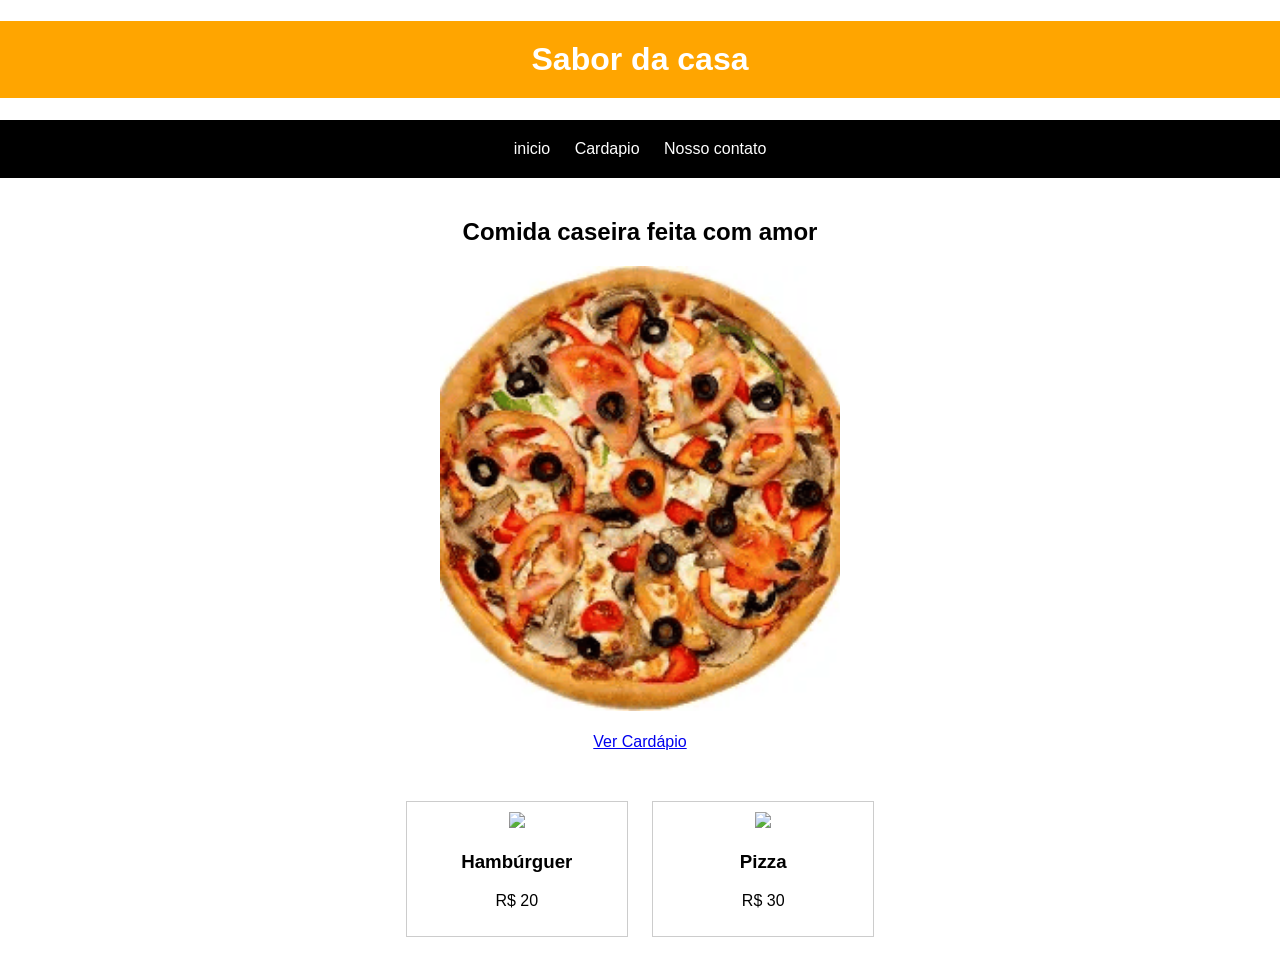
==== index.html @ 435fc665 "Add files via upload" ====
<!DOCTYPE html>
<html lang="pt-br">
<head>
    <meta charset="UTF-8">
     <link rel="stylesheet" href="style.css">
      <title>Sabor  da casa</title>
      <link rel="icon" href="pizza.png">
</head>


    <body>
        <h1 class="titulo">Sabor da casa </h1>

        <div class="menu">

            <a href="index.html">inicio</a>
            <a href="cardapio.html">Cardapio</a>
            <a href="contato.html">Nosso contato</a>
        </div>

          <div class="conteudo">
    <h2>Comida caseira feita com amor</h2>

    <img src="pizza.png" width="400">

    <br><br>

    <a href="cardapio.html">Ver Cardápio</a>
    </div>
<div class="conteudo">

<div class="card">
    <img src="hamburguer.jpg">
    <h3>Hambúrguer</h3>
    <p>R$ 20</p>
</div>

<div class="card">
    <img src="pizza.jpg">
    <h3>Pizza</h3>
    <p>R$ 30</p>
</div>

</div>
    
    </body>
</html>
---- style.css ----
body {
    margin: 0;
    font-family: Arial;
    background-color: #fff;
}

 .titulo {

      text-align: center;
      background-color: orange;
      color:white;
      padding: 20px;

     }


     .menu {

        text-align: center;
        background-color: black;
        padding: 20px;

     }

     .menu a {

         color:white;
         margin:10px;
         text-decoration: none;


     }


     .conteudo {


         text-align: center;
         padding: 20px;

     }

      .card {


          border: 1px  solid #ccc;
          width: 200px;
           display: inline-block;
           margin: 10px;
           padding: 10px;
      }

      .card img {

         width: 100%;
      }
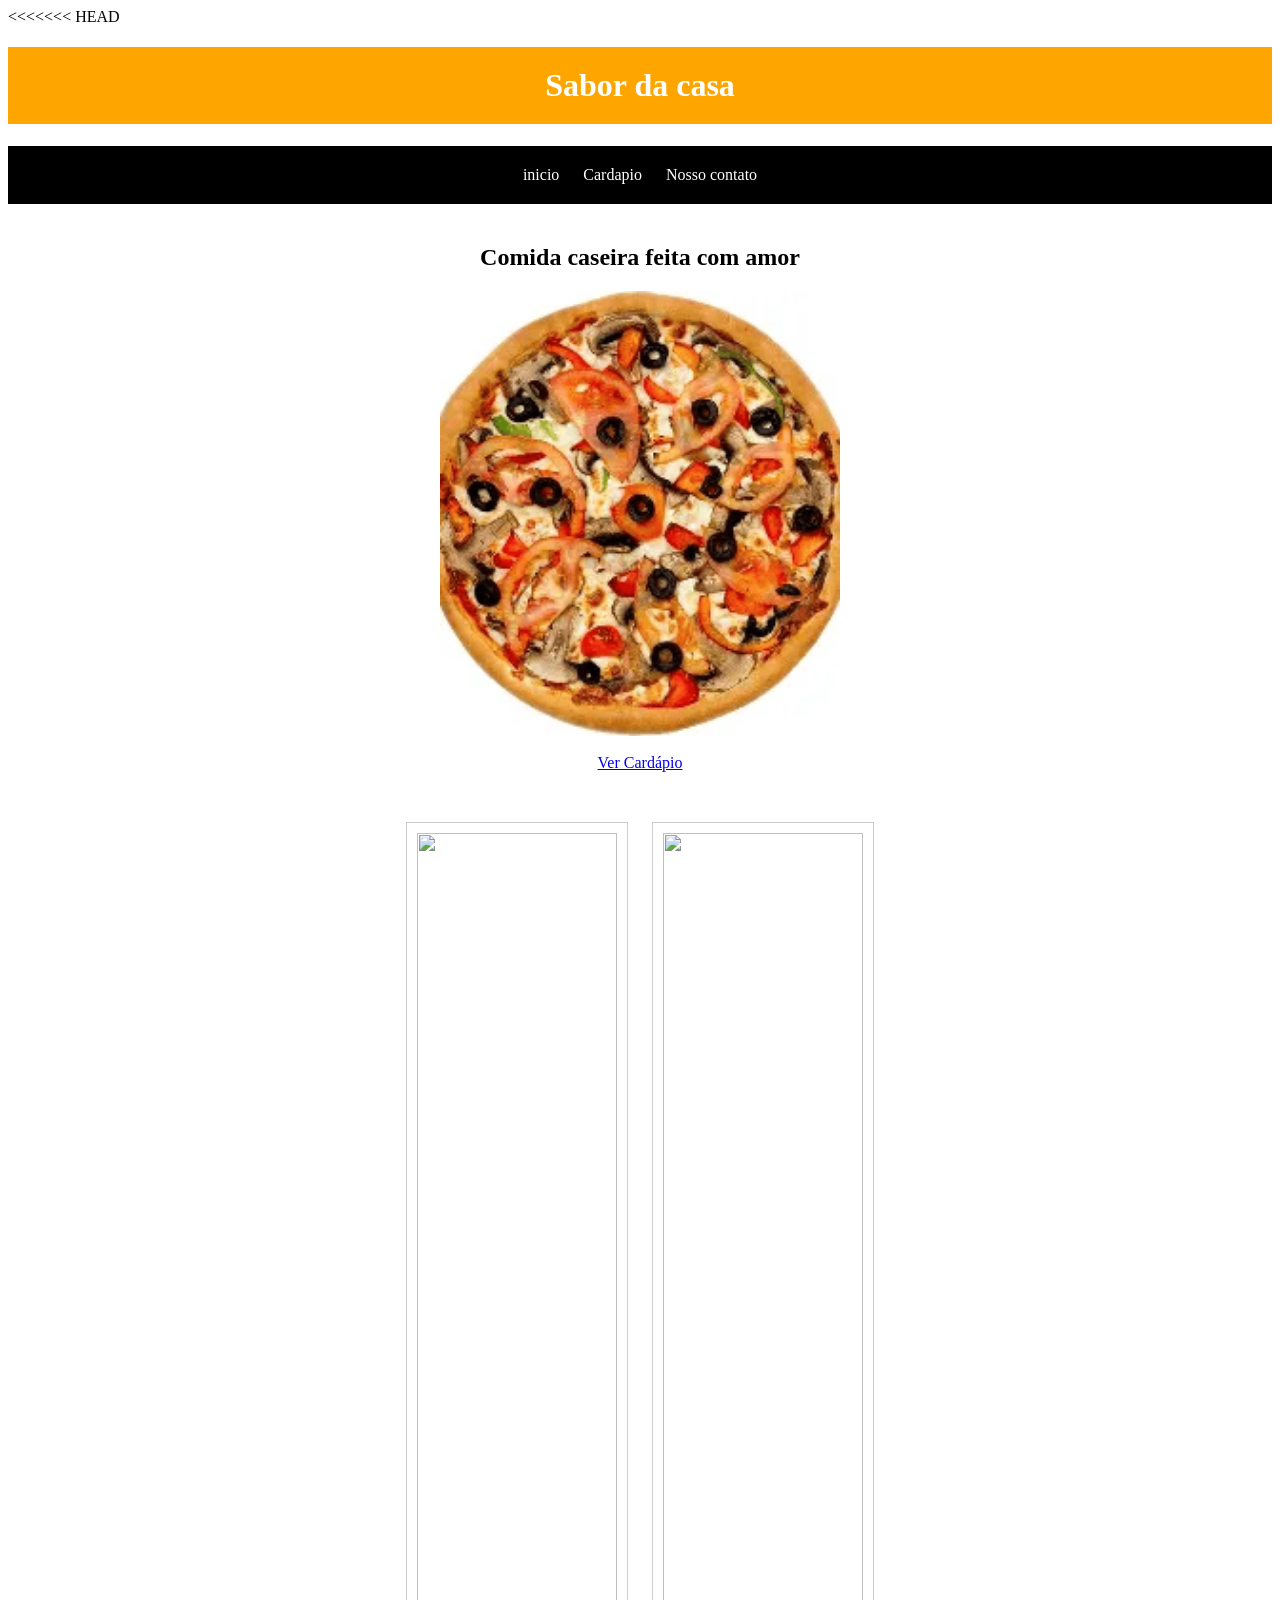
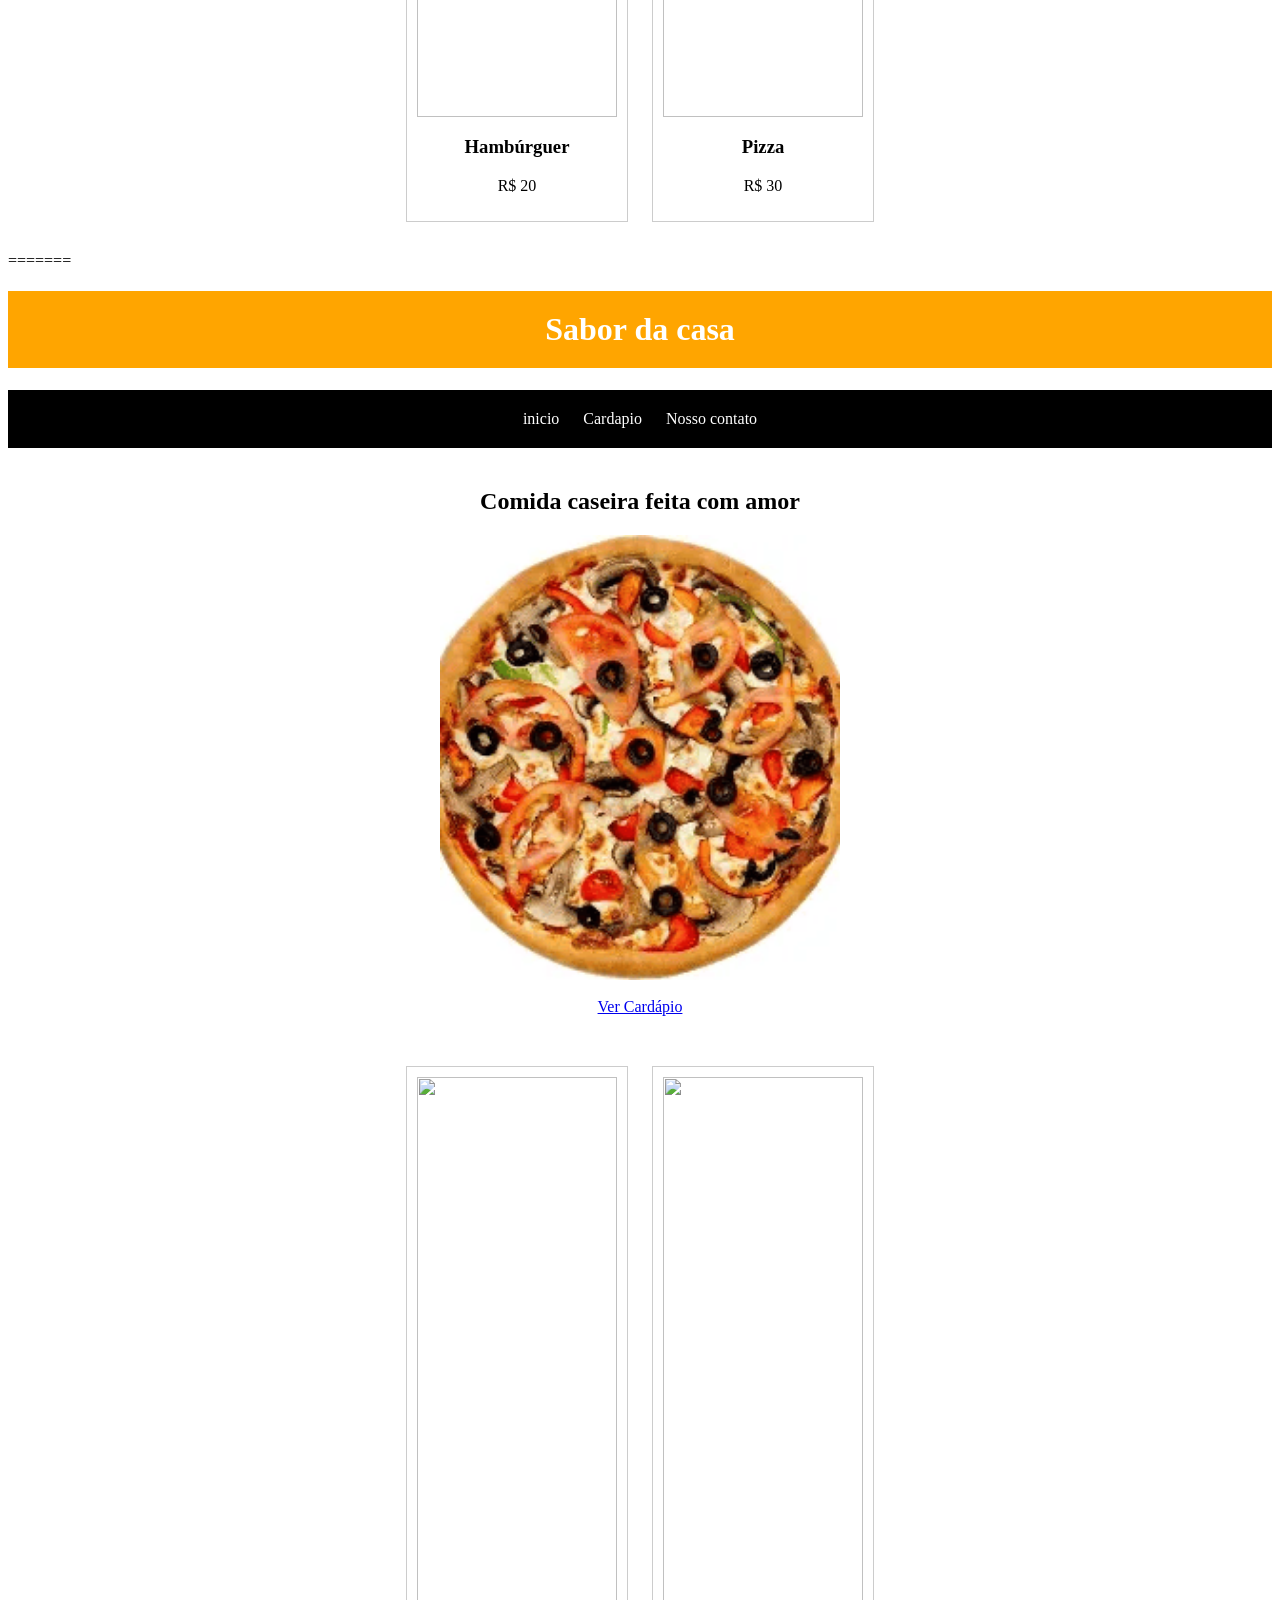
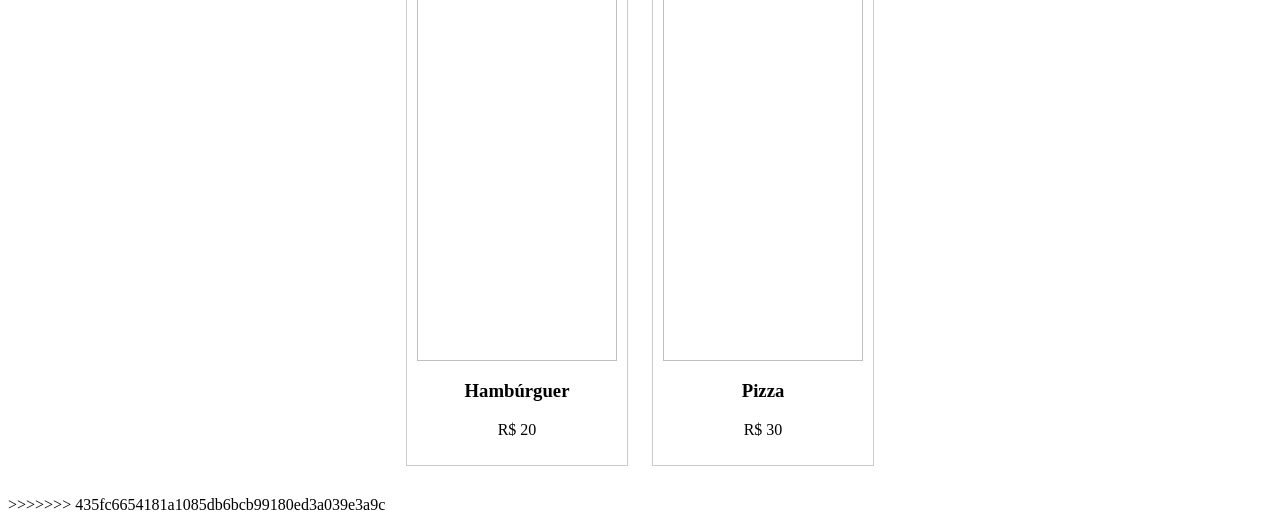
==== commit 09584d83: "resolvendo conflitos" ====
--- a/index.html
+++ b/index.html
@@ -1,47 +1,96 @@
-<!DOCTYPE html>
-<html lang="pt-br">
-<head>
-    <meta charset="UTF-8">
-     <link rel="stylesheet" href="style.css">
-      <title>Sabor  da casa</title>
-      <link rel="icon" href="pizza.png">
-</head>
-
-
-    <body>
-        <h1 class="titulo">Sabor da casa </h1>
-
-        <div class="menu">
-
-            <a href="index.html">inicio</a>
-            <a href="cardapio.html">Cardapio</a>
-            <a href="contato.html">Nosso contato</a>
-        </div>
-
-          <div class="conteudo">
-    <h2>Comida caseira feita com amor</h2>
-
-    <img src="pizza.png" width="400">
-
-    <br><br>
-
-    <a href="cardapio.html">Ver Cardápio</a>
-    </div>
-<div class="conteudo">
-
-<div class="card">
-    <img src="hamburguer.jpg">
-    <h3>Hambúrguer</h3>
-    <p>R$ 20</p>
-</div>
-
-<div class="card">
-    <img src="pizza.jpg">
-    <h3>Pizza</h3>
-    <p>R$ 30</p>
-</div>
-
-</div>
-    
-    </body>
+<<<<<<< HEAD
+<!DOCTYPE html>
+<html lang="pt-br">
+<head>
+    <meta charset="UTF-8">
+     <link rel="stylesheet" href="style.css">
+      <title>Sabor  da casa</title>
+      <link rel="icon" href="pizza.png">
+</head>
+
+
+    <body>
+        <h1 class="titulo">Sabor da casa </h1>
+
+        <div class="menu">
+
+            <a href="index.html">inicio</a>
+            <a href="cardapio.html">Cardapio</a>
+            <a href="contato.html">Nosso contato</a>
+        </div>
+
+          <div class="conteudo">
+    <h2>Comida caseira feita com amor</h2>
+
+    <img src="pizza.png" width="400">
+
+    <br><br>
+
+    <a href="cardapio.html">Ver Cardápio</a>
+    </div>
+<div class="conteudo">
+
+<div class="card">
+    <img src="hamburguer.jpg">
+    <h3>Hambúrguer</h3>
+    <p>R$ 20</p>
+</div>
+
+<div class="card">
+    <img src="pizza.jpg">
+    <h3>Pizza</h3>
+    <p>R$ 30</p>
+</div>
+
+</div>
+    
+    </body>
+=======
+<!DOCTYPE html>
+<html lang="pt-br">
+<head>
+    <meta charset="UTF-8">
+     <link rel="stylesheet" href="style.css">
+      <title>Sabor  da casa</title>
+      <link rel="icon" href="pizza.png">
+</head>
+
+
+    <body>
+        <h1 class="titulo">Sabor da casa </h1>
+
+        <div class="menu">
+
+            <a href="index.html">inicio</a>
+            <a href="cardapio.html">Cardapio</a>
+            <a href="contato.html">Nosso contato</a>
+        </div>
+
+          <div class="conteudo">
+    <h2>Comida caseira feita com amor</h2>
+
+    <img src="pizza.png" width="400">
+
+    <br><br>
+
+    <a href="cardapio.html">Ver Cardápio</a>
+    </div>
+<div class="conteudo">
+
+<div class="card">
+    <img src="hamburguer.jpg">
+    <h3>Hambúrguer</h3>
+    <p>R$ 20</p>
+</div>
+
+<div class="card">
+    <img src="pizza.jpg">
+    <h3>Pizza</h3>
+    <p>R$ 30</p>
+</div>
+
+</div>
+    
+    </body>
+>>>>>>> 435fc6654181a1085db6bcb99180ed3a039e3a9c
 </html>
--- a/style.css
+++ b/style.css
@@ -1,56 +1,118 @@
-body {
-    margin: 0;
-    font-family: Arial;
-    background-color: #fff;
-}
-
- .titulo {
-
-      text-align: center;
-      background-color: orange;
-      color:white;
-      padding: 20px;
-
-     }
-
-
-     .menu {
-
-        text-align: center;
-        background-color: black;
-        padding: 20px;
-
-     }
-
-     .menu a {
-
-         color:white;
-         margin:10px;
-         text-decoration: none;
-
-
-     }
-
-
-     .conteudo {
-
-
-         text-align: center;
-         padding: 20px;
-
-     }
-
-      .card {
-
-
-          border: 1px  solid #ccc;
-          width: 200px;
-           display: inline-block;
-           margin: 10px;
-           padding: 10px;
-      }
-
-      .card img {
-
-         width: 100%;
-      }+<<<<<<< HEAD
+body {
+    margin: 0;
+    font-family: Arial;
+    background-color: #fff;
+}
+
+ .titulo {
+
+      text-align: center;
+      background-color: orange;
+      color:white;
+      padding: 20px;
+
+     }
+
+
+     .menu {
+
+        text-align: center;
+        background-color: black;
+        padding: 20px;
+
+     }
+
+     .menu a {
+
+         color:white;
+         margin:10px;
+         text-decoration: none;
+
+
+     }
+
+
+     .conteudo {
+
+
+         text-align: center;
+         padding: 20px;
+
+     }
+
+      .card {
+
+
+          border: 1px  solid #ccc;
+          width: 200px;
+           display: inline-block;
+           margin: 10px;
+           padding: 10px;
+      }
+
+      .card img {
+
+         width: 100%;
+      }
+
+
+      
+=======
+body {
+    margin: 0;
+    font-family: Arial;
+    background-color: #fff;
+}
+
+ .titulo {
+
+      text-align: center;
+      background-color: orange;
+      color:white;
+      padding: 20px;
+
+     }
+
+
+     .menu {
+
+        text-align: center;
+        background-color: black;
+        padding: 20px;
+
+     }
+
+     .menu a {
+
+         color:white;
+         margin:10px;
+         text-decoration: none;
+
+
+     }
+
+
+     .conteudo {
+
+
+         text-align: center;
+         padding: 20px;
+
+     }
+
+      .card {
+
+
+          border: 1px  solid #ccc;
+          width: 200px;
+           display: inline-block;
+           margin: 10px;
+           padding: 10px;
+      }
+
+      .card img {
+
+         width: 100%;
+      }
+>>>>>>> 435fc6654181a1085db6bcb99180ed3a039e3a9c
--- a/style.css
+++ b/style.css
@@ -1,56 +1,118 @@
-body {
-    margin: 0;
-    font-family: Arial;
-    background-color: #fff;
-}
-
- .titulo {
-
-      text-align: center;
-      background-color: orange;
-      color:white;
-      padding: 20px;
-
-     }
-
-
-     .menu {
-
-        text-align: center;
-        background-color: black;
-        padding: 20px;
-
-     }
-
-     .menu a {
-
-         color:white;
-         margin:10px;
-         text-decoration: none;
-
-
-     }
-
-
-     .conteudo {
-
-
-         text-align: center;
-         padding: 20px;
-
-     }
-
-      .card {
-
-
-          border: 1px  solid #ccc;
-          width: 200px;
-           display: inline-block;
-           margin: 10px;
-           padding: 10px;
-      }
-
-      .card img {
-
-         width: 100%;
-      }+<<<<<<< HEAD
+body {
+    margin: 0;
+    font-family: Arial;
+    background-color: #fff;
+}
+
+ .titulo {
+
+      text-align: center;
+      background-color: orange;
+      color:white;
+      padding: 20px;
+
+     }
+
+
+     .menu {
+
+        text-align: center;
+        background-color: black;
+        padding: 20px;
+
+     }
+
+     .menu a {
+
+         color:white;
+         margin:10px;
+         text-decoration: none;
+
+
+     }
+
+
+     .conteudo {
+
+
+         text-align: center;
+         padding: 20px;
+
+     }
+
+      .card {
+
+
+          border: 1px  solid #ccc;
+          width: 200px;
+           display: inline-block;
+           margin: 10px;
+           padding: 10px;
+      }
+
+      .card img {
+
+         width: 100%;
+      }
+
+
+      
+=======
+body {
+    margin: 0;
+    font-family: Arial;
+    background-color: #fff;
+}
+
+ .titulo {
+
+      text-align: center;
+      background-color: orange;
+      color:white;
+      padding: 20px;
+
+     }
+
+
+     .menu {
+
+        text-align: center;
+        background-color: black;
+        padding: 20px;
+
+     }
+
+     .menu a {
+
+         color:white;
+         margin:10px;
+         text-decoration: none;
+
+
+     }
+
+
+     .conteudo {
+
+
+         text-align: center;
+         padding: 20px;
+
+     }
+
+      .card {
+
+
+          border: 1px  solid #ccc;
+          width: 200px;
+           display: inline-block;
+           margin: 10px;
+           padding: 10px;
+      }
+
+      .card img {
+
+         width: 100%;
+      }
+>>>>>>> 435fc6654181a1085db6bcb99180ed3a039e3a9c
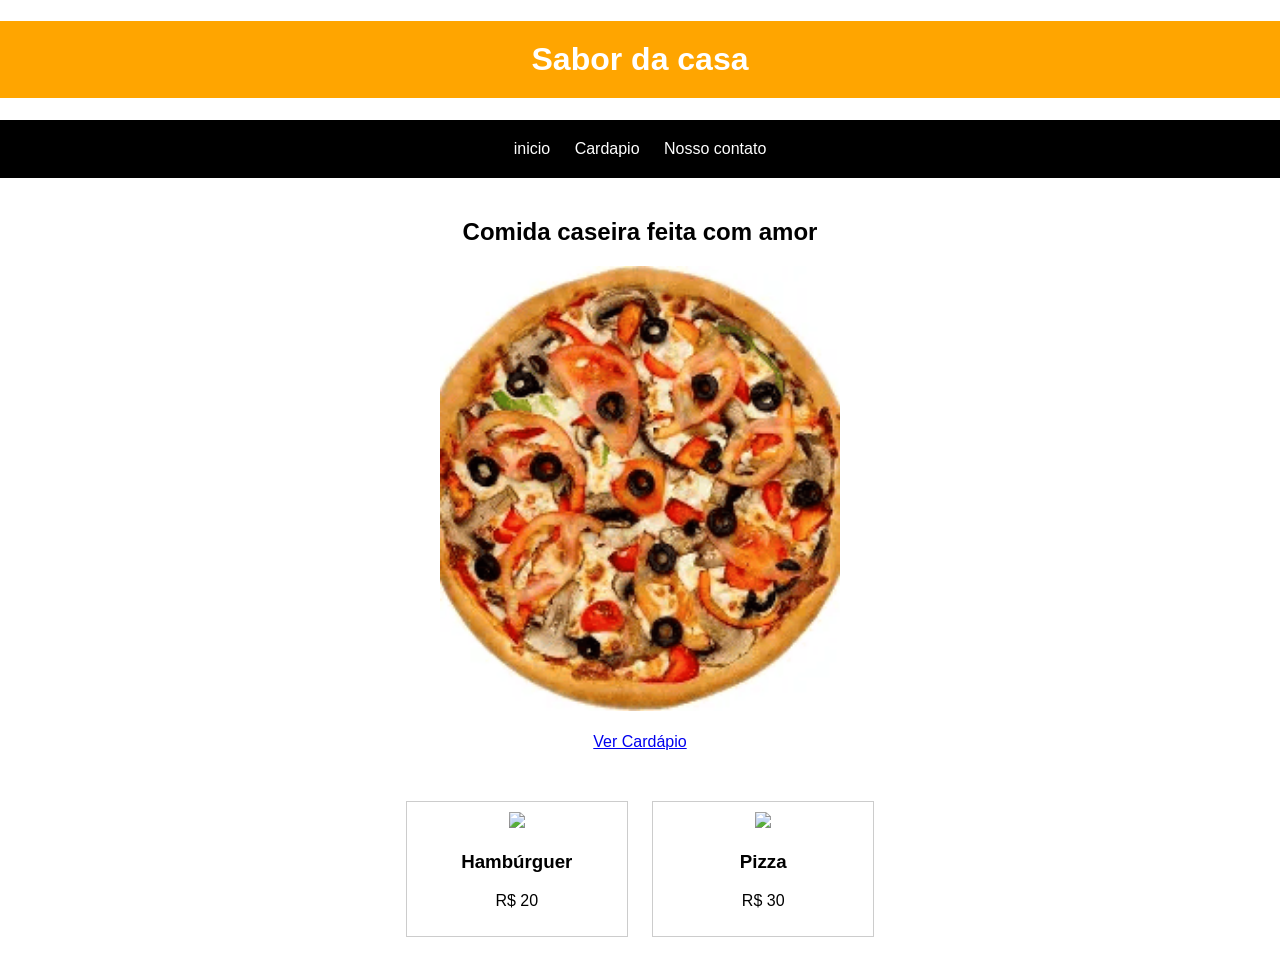
==== commit 671d0ed0: "o que você mudou" ====
--- a/index.html
+++ b/index.html
@@ -1,4 +1,3 @@
-<<<<<<< HEAD
 <!DOCTYPE html>
 <html lang="pt-br">
 <head>
@@ -45,52 +44,4 @@
 </div>
     
     </body>
-=======
-<!DOCTYPE html>
-<html lang="pt-br">
-<head>
-    <meta charset="UTF-8">
-     <link rel="stylesheet" href="style.css">
-      <title>Sabor  da casa</title>
-      <link rel="icon" href="pizza.png">
-</head>
-
-
-    <body>
-        <h1 class="titulo">Sabor da casa </h1>
-
-        <div class="menu">
-
-            <a href="index.html">inicio</a>
-            <a href="cardapio.html">Cardapio</a>
-            <a href="contato.html">Nosso contato</a>
-        </div>
-
-          <div class="conteudo">
-    <h2>Comida caseira feita com amor</h2>
-
-    <img src="pizza.png" width="400">
-
-    <br><br>
-
-    <a href="cardapio.html">Ver Cardápio</a>
-    </div>
-<div class="conteudo">
-
-<div class="card">
-    <img src="hamburguer.jpg">
-    <h3>Hambúrguer</h3>
-    <p>R$ 20</p>
-</div>
-
-<div class="card">
-    <img src="pizza.jpg">
-    <h3>Pizza</h3>
-    <p>R$ 30</p>
-</div>
-
-</div>
-    
-    </body>
->>>>>>> 435fc6654181a1085db6bcb99180ed3a039e3a9c
 </html>
--- a/style.css
+++ b/style.css
@@ -1,4 +1,3 @@
-<<<<<<< HEAD
 body {
     margin: 0;
     font-family: Arial;
@@ -58,61 +57,3 @@
 
 
       
-=======
-body {
-    margin: 0;
-    font-family: Arial;
-    background-color: #fff;
-}
-
- .titulo {
-
-      text-align: center;
-      background-color: orange;
-      color:white;
-      padding: 20px;
-
-     }
-
-
-     .menu {
-
-        text-align: center;
-        background-color: black;
-        padding: 20px;
-
-     }
-
-     .menu a {
-
-         color:white;
-         margin:10px;
-         text-decoration: none;
-
-
-     }
-
-
-     .conteudo {
-
-
-         text-align: center;
-         padding: 20px;
-
-     }
-
-      .card {
-
-
-          border: 1px  solid #ccc;
-          width: 200px;
-           display: inline-block;
-           margin: 10px;
-           padding: 10px;
-      }
-
-      .card img {
-
-         width: 100%;
-      }
->>>>>>> 435fc6654181a1085db6bcb99180ed3a039e3a9c
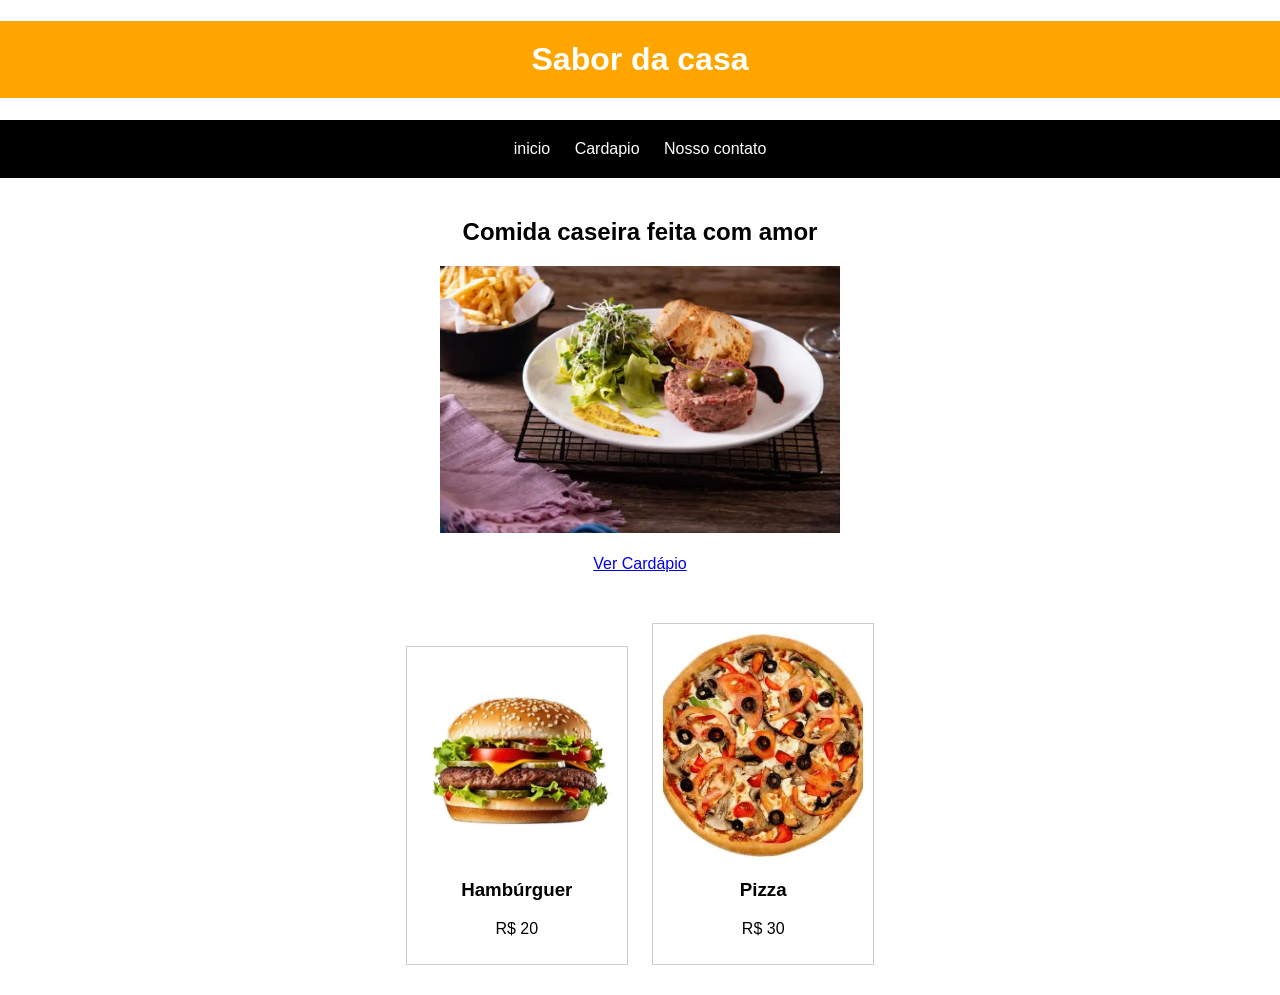
==== commit 31e66f0c: "image" ====
--- a/index.html
+++ b/index.html
@@ -21,7 +21,7 @@
           <div class="conteudo">
     <h2>Comida caseira feita com amor</h2>
 
-    <img src="pizza.png" width="400">
+    <img src="sla.jpg" width="400">
 
     <br><br>
 
@@ -30,13 +30,13 @@
 <div class="conteudo">
 
 <div class="card">
-    <img src="hamburguer.jpg">
+    <img src="burger.png">
     <h3>Hambúrguer</h3>
     <p>R$ 20</p>
 </div>
 
 <div class="card">
-    <img src="pizza.jpg">
+    <img src="pizza.png">
     <h3>Pizza</h3>
     <p>R$ 30</p>
 </div>
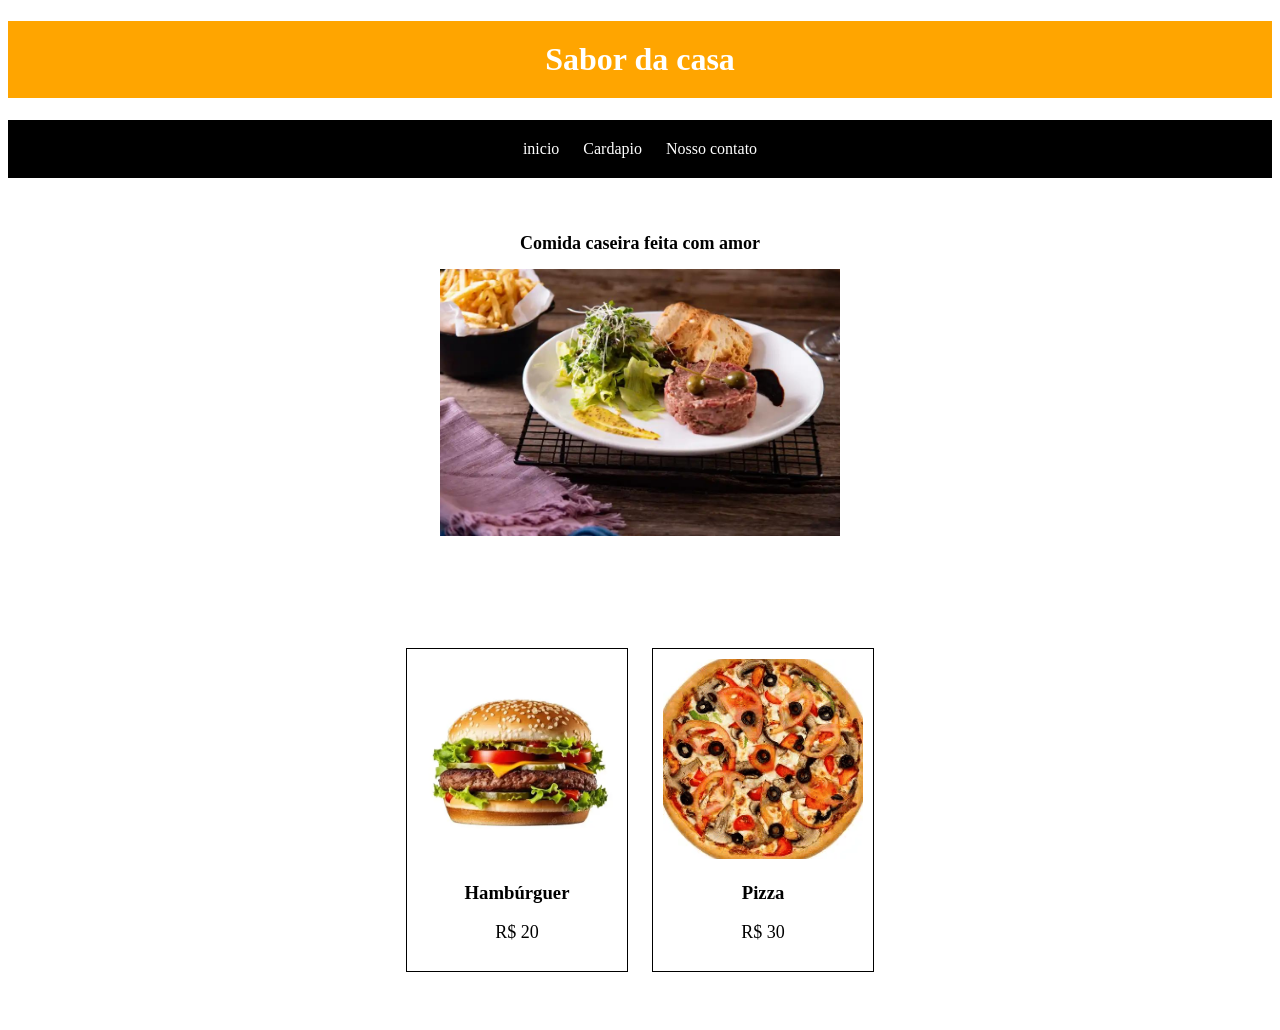
==== commit 13f3ec08: "sla" ====
--- a/index.html
+++ b/index.html
@@ -25,7 +25,7 @@
 
     <br><br>
 
-    <a href="cardapio.html">Ver Cardápio</a>
+    
     </div>
 <div class="conteudo">
 
@@ -42,6 +42,8 @@
 </div>
 
 </div>
+
+
     
     </body>
 </html>
--- a/style.css
+++ b/style.css
@@ -1,13 +1,14 @@
 body {
-    margin: 0;
-    font-family: Arial;
-    background-color: #fff;
+    background-image: url("banner.jpg");
+    background-size: cover;
+    background-position: center;
+    background-repeat: no-repeat;
 }
 
  .titulo {
 
       text-align: center;
-      background-color: orange;
+      background: orange;
       color:white;
       padding: 20px;
 
@@ -43,7 +44,7 @@
       .card {
 
 
-          border: 1px  solid #ccc;
+          border: 1px  solid #000000;
           width: 200px;
            display: inline-block;
            margin: 10px;
@@ -53,7 +54,48 @@
       .card img {
 
          width: 100%;
+         height:200px;
+         object-fit: cover;
+      }
+        
+
+      
+
+      
+      .conteudo {
+
+        text-align: center;
+         padding: 40px;
       }
 
+        .conteudo h2 {
 
-      
+            font-size: 18px;
+
+
+        }
+
+         .conteudo p {
+
+            font-size:18px;
+
+         }
+
+           .imagem-principal {
+            width: 350px;
+            border-radius: 20px;
+           }
+
+            .botao {
+                background-color: orange;
+                color:white;
+                padding:12px 25px;
+                text-decoration: none;
+                border-radius: 10px;
+                font-weight: bold;
+
+            }
+
+             .botao:hover {
+                background-color: darkorange;
+             }
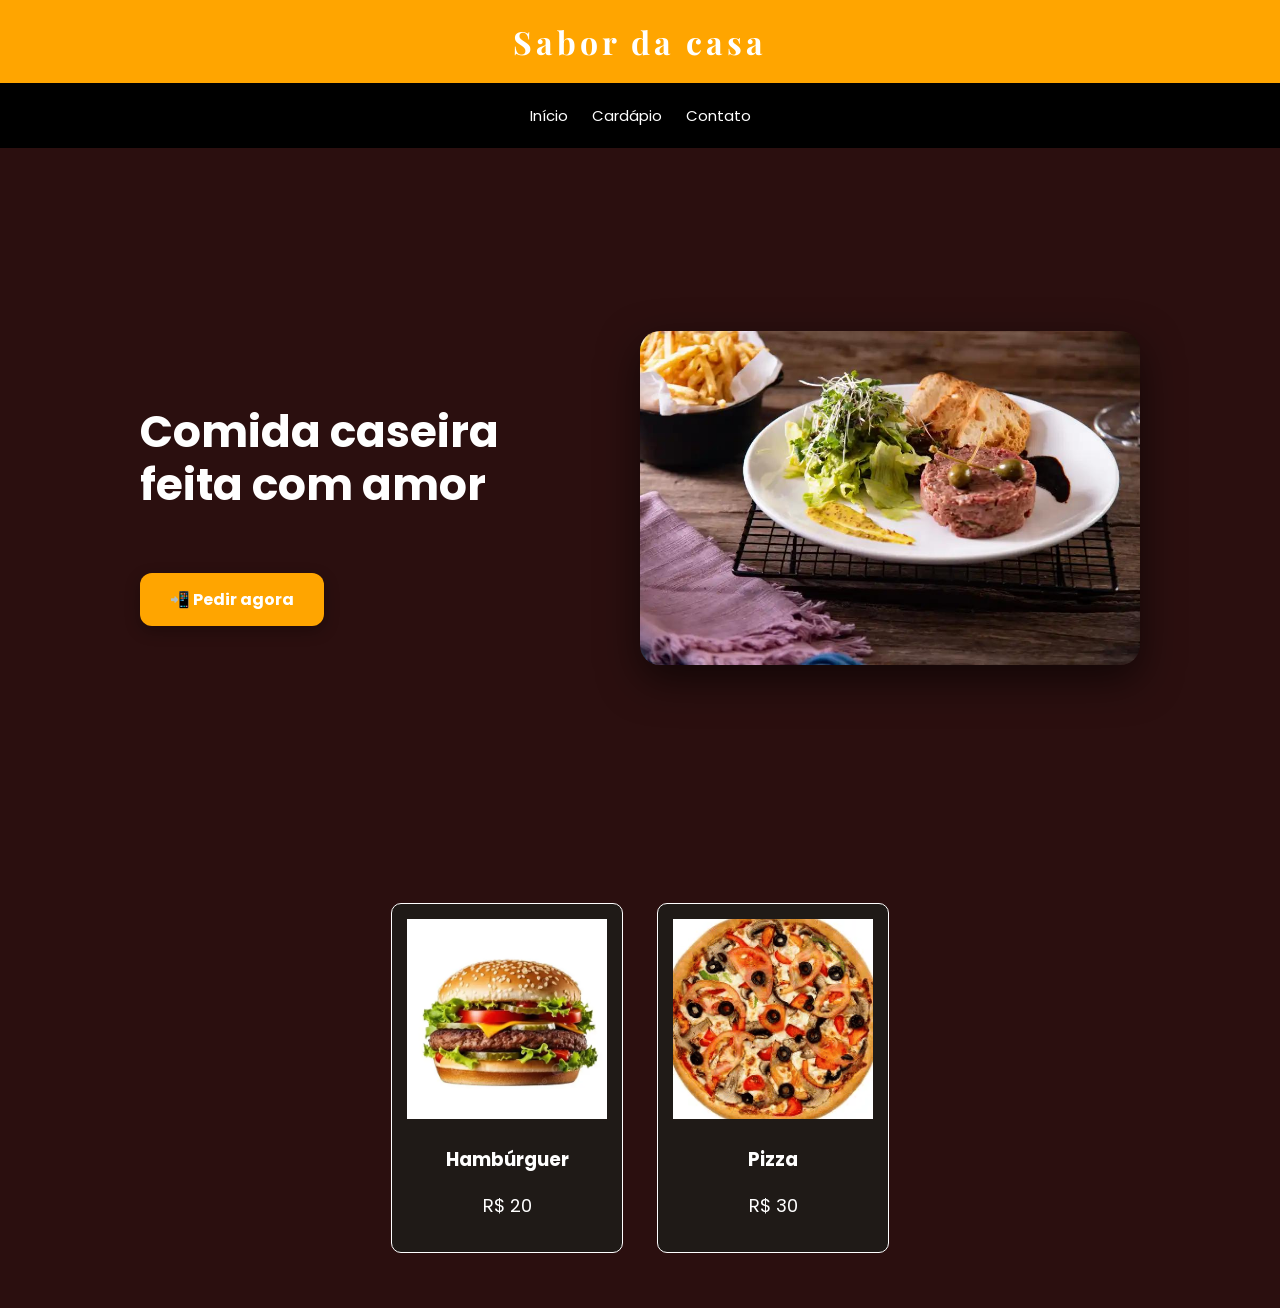
==== commit 564fd473: "mobile" ====
--- a/index.html
+++ b/index.html
@@ -1,49 +1,78 @@
+<!-- DOCUMENTO HTML -->
 <!DOCTYPE html>
 <html lang="pt-br">
+
 <head>
     <meta charset="UTF-8">
-     <link rel="stylesheet" href="style.css">
-      <title>Sabor  da casa</title>
-      <link rel="icon" href="pizza.png">
+
+    <!-- CONECTA O CSS -->
+    <link rel="stylesheet" href="style.css">
+
+    <!-- TÍTULO DA ABA -->
+    <title>Sabor da casa</title>
+
+    <!-- ÍCONE DA ABA -->
+    <link rel="icon" href="pizza.png">
+
+    <!-- IMPORTA AS FONTES -->
+    <link href="https://fonts.googleapis.com/css2?family=Playfair+Display&family=Poppins&display=swap" rel="stylesheet">
 </head>
 
+<body>
 
-    <body>
-        <h1 class="titulo">Sabor da casa </h1>
+    <!-- TÍTULO PRINCIPAL DO SITE -->
+    <h1 class="titulo">Sabor da casa</h1>
 
-        <div class="menu">
+    <!-- MENU DE NAVEGAÇÃO -->
+    <div class="menu">
+        <a href="index.html">Início</a>
+        <a href="cardapio.html">Cardápio</a>
 
-            <a href="index.html">inicio</a>
-            <a href="cardapio.html">Cardapio</a>
-            <a href="contato.html">Nosso contato</a>
+        <!-- LINK PARA WHATSAPP -->
+        <a href="https://wa.me/5519971486417" target="_blank">Contato</a>
+    </div>
+
+    <!-- SEÇÃO PRINCIPAL (TEXTO + IMAGEM) -->
+    <div class="conteudo">
+
+        <!-- BLOCO DE TEXTO -->
+        <div class="texto">
+            <div>
+
+                <!-- FRASE PRINCIPAL -->
+                <h2>Comida caseira feita com amor</h2>
+
+                <!-- BOTÃO DE AÇÃO -->
+                <a href="https://wa.me/5519971486417" target="_blank" class="botao">
+                    📲 Pedir agora
+                </a>
+
+            </div>
         </div>
 
-          <div class="conteudo">
-    <h2>Comida caseira feita com amor</h2>
+        <!-- IMAGEM PRINCIPAL -->
+        <img src="sla.jpg" class="imagem-principal" alt="Prato de comida">
 
-    <img src="sla.jpg" width="400">
+    </div>
 
-    <br><br>
+    <!-- SEÇÃO DOS PRODUTOS -->
+    <div class="cards">
 
-    
+        <!-- CARD HAMBÚRGUER -->
+        <div class="card">
+            <img src="burger.png" alt="Hambúrguer">
+            <h3>Hambúrguer</h3>
+            <p>R$ 20</p>
+        </div>
+
+        <!-- CARD PIZZA -->
+        <div class="card">
+            <img src="pizza.png" alt="Pizza">
+            <h3>Pizza</h3>
+            <p>R$ 30</p>
+        </div>
+
     </div>
-<div class="conteudo">
 
-<div class="card">
-    <img src="burger.png">
-    <h3>Hambúrguer</h3>
-    <p>R$ 20</p>
-</div>
-
-<div class="card">
-    <img src="pizza.png">
-    <h3>Pizza</h3>
-    <p>R$ 30</p>
-</div>
-
-</div>
-
-
-    
-    </body>
+</body>
 </html>
--- a/style.css
+++ b/style.css
@@ -1,101 +1,199 @@
+/* ===================== */
+/* CORPO DA PÁGINA */
+/* ===================== */
 body {
-    background-image: url("banner.jpg");
-    background-size: cover;
-    background-position: center;
-    background-repeat: no-repeat;
+    background-color: #2b0f0f; /* fundo vinho escuro */
+    margin: 0; /* remove margem padrão do navegador */
+    font-family: 'Poppins', sans-serif; /* fonte principal do site */
 }
 
- .titulo {
+/* ===================== */
+/* TÍTULO PRINCIPAL */
+/* ===================== */
+.titulo {
+    text-align: center; /* centraliza o texto */
+    background: orange; /* fundo laranja */
+    color: white; /* cor do texto */
+    padding: 20px; /* espaço interno */
+    font-family: 'Playfair Display', serif; /* fonte mais elegante */
+    letter-spacing: 4px; /* espaçamento entre letras */
+    margin: 0; /* remove margem padrão */
+}
 
-      text-align: center;
-      background: orange;
-      color:white;
-      padding: 20px;
+/* ===================== */
+/* MENU */
+/* ===================== */
+.menu {
+    text-align: center; /* centraliza os links */
+    background-color: black; /* fundo preto */
+    padding: 20px; /* espaço interno */
+}
 
-     }
+/* LINKS DO MENU */
+.menu a {
+    color: white; /* cor do texto */
+    margin: 10px; /* espaço entre links */
+    text-decoration: none; /* remove sublinhado */
+    font-size: 15px; /* tamanho do texto */
+}
+
+/* HOVER DO MENU */
+.menu a:hover {
+    color: orange; /* muda cor ao passar o mouse */
+}
+
+/* ===================== */
+/* CONTEÚDO PRINCIPAL */
+/* ===================== */
+.conteudo {
+    display: flex; /* coloca texto e imagem lado a lado */
+    align-items: center; /* centraliza verticalmente */
+    justify-content: space-between; /* separa os elementos */
+    min-height: 60vh; /* altura mínima da seção */
+    padding: 80px 140px; /* espaçamento interno */
+}
+
+/* ===================== */
+/* TEXTO */
+/* ===================== */
+.texto {
+    width: 45%; /* ocupa metade da tela */
+    display: flex; /* ativa flexbox */
+    align-items: center; /* centraliza conteúdo interno */
+}
+
+/* TÍTULO DO TEXTO */
+.conteudo h2 {
+    color: white; /* cor branca */
+    text-align: left; /* alinhado à esquerda */
+    font-size: 44px; /* tamanho grande */
+    line-height: 1.2; /* espaçamento entre linhas */
+}
+
+/* ===================== */
+/* IMAGEM PRINCIPAL */
+/* ===================== */
+.imagem-principal {
+    width: 500px; /* largura da imagem */
+    max-width: 50%; /* não passa de metade da tela */
+    border-radius: 20px; /* bordas arredondadas */
+    box-shadow: 0 15px 40px rgba(0,0,0,0.6); /* sombra */
+}
+
+/* ===================== */
+/* BOTÃO */
+/* ===================== */
+/* BOTÃO */
+.botao {
+    background-color: orange;
+    color: white;
+    padding: 14px 30px;
+    text-decoration: none;
+    border-radius: 12px;
+    font-weight: bold;
+    display: inline-block;
+    margin-top: 25px;
+    font-size: 16px;
+    box-shadow: 0 5px 15px rgba(0,0,0,0.3);
+    transition: 0.2s; /* animação suave */
+}
+
+/* HOVER DO BOTÃO */
+.botao:hover {
+    background-color: darkorange;
+    transform: scale(1.05);
+}
 
 
-     .menu {
+/* ===================== */
+/* ÁREA DOS CARDS */
+/* ===================== */
+.cards {
+    text-align: center; /* centraliza os cards */
+    padding: 40px; /* espaço interno */
+}
 
-        text-align: center;
-        background-color: black;
-        padding: 20px;
+/* ===================== */
+/* CARD */
+/* ===================== */
+/* CARD */
+.card {
+    border: 1px solid white;
+    width: 200px;
+    display: inline-block;
+    margin: 15px;
+    padding: 15px;
+    color: white;
+    border-radius: 10px;
+    background-color: #1f1a17;
+    vertical-align: top;
+    transition: 0.3s; /* animação suave */
+}
 
-     }
+/* HOVER DO CARD */
+.card:hover {
+    transform: scale(1.05);
+}
 
-     .menu a {
+/* IMAGEM DO CARD */
+.card img {
+    width: 100%; /* ocupa tudo */
+    height: 200px; /* altura fixa */
+    object-fit: cover; /* corta sem distorcer */
+}
 
-         color:white;
-         margin:10px;
-         text-decoration: none;
+/* TEXTO DO CARD */
+.card h3 {
+    text-align: center; /* centraliza nome */
+}
+
+/* PREÇO */
+.card p {
+    font-size: 18px; /* tamanho */
+    text-align: center; /* centraliza */
+}
 
 
-     }
+ /* ===================== */
+/* RESPONSIVO - CELULAR */
+/* ===================== */
+@media (max-width: 768px) {
 
+    /* Diminui o espaço do conteúdo no celular */
+    .conteudo {
+        flex-direction: column; /* coloca texto e imagem um embaixo do outro */
+        text-align: center; /* centraliza o conteúdo */
+        padding: 40px 20px; /* diminui o espaçamento lateral */
+    }
 
-     .conteudo {
+    /* Texto ocupa a largura toda no celular */
+    .texto {
+        width: 100%; /* ocupa toda a tela */
+        justify-content: center; /* centraliza o bloco */
+    }
 
+    /* Título fica centralizado no celular */
+    .conteudo h2 {
+        text-align: center; /* centraliza o texto */
+        font-size: 32px; /* diminui o tamanho */
+    }
 
-         text-align: center;
-         padding: 20px;
+    /* Imagem ocupa quase toda a tela */
+    .imagem-principal {
+        width: 100%; /* ocupa largura disponível */
+        max-width: 350px; /* limita tamanho máximo */
+        margin-top: 30px; /* espaço acima da imagem */
+    }
 
-     }
+    /* Menu fica mais confortável no celular */
+    .menu a {
+        display: inline-block; /* melhora o espaçamento */
+        margin: 8px; /* espaço entre links */
+    }
 
-      .card {
-
-
-          border: 1px  solid #000000;
-          width: 200px;
-           display: inline-block;
-           margin: 10px;
-           padding: 10px;
-      }
-
-      .card img {
-
-         width: 100%;
-         height:200px;
-         object-fit: cover;
-      }
-        
-
-      
-
-      
-      .conteudo {
-
-        text-align: center;
-         padding: 40px;
-      }
-
-        .conteudo h2 {
-
-            font-size: 18px;
-
-
-        }
-
-         .conteudo p {
-
-            font-size:18px;
-
-         }
-
-           .imagem-principal {
-            width: 350px;
-            border-radius: 20px;
-           }
-
-            .botao {
-                background-color: orange;
-                color:white;
-                padding:12px 25px;
-                text-decoration: none;
-                border-radius: 10px;
-                font-weight: bold;
-
-            }
-
-             .botao:hover {
-                background-color: darkorange;
-             }+    /* Cards ficam um embaixo do outro */
+    .card {
+        width: 80%; /* ocupa boa parte da tela */
+        max-width: 260px; /* limite máximo */
+    }
+}
